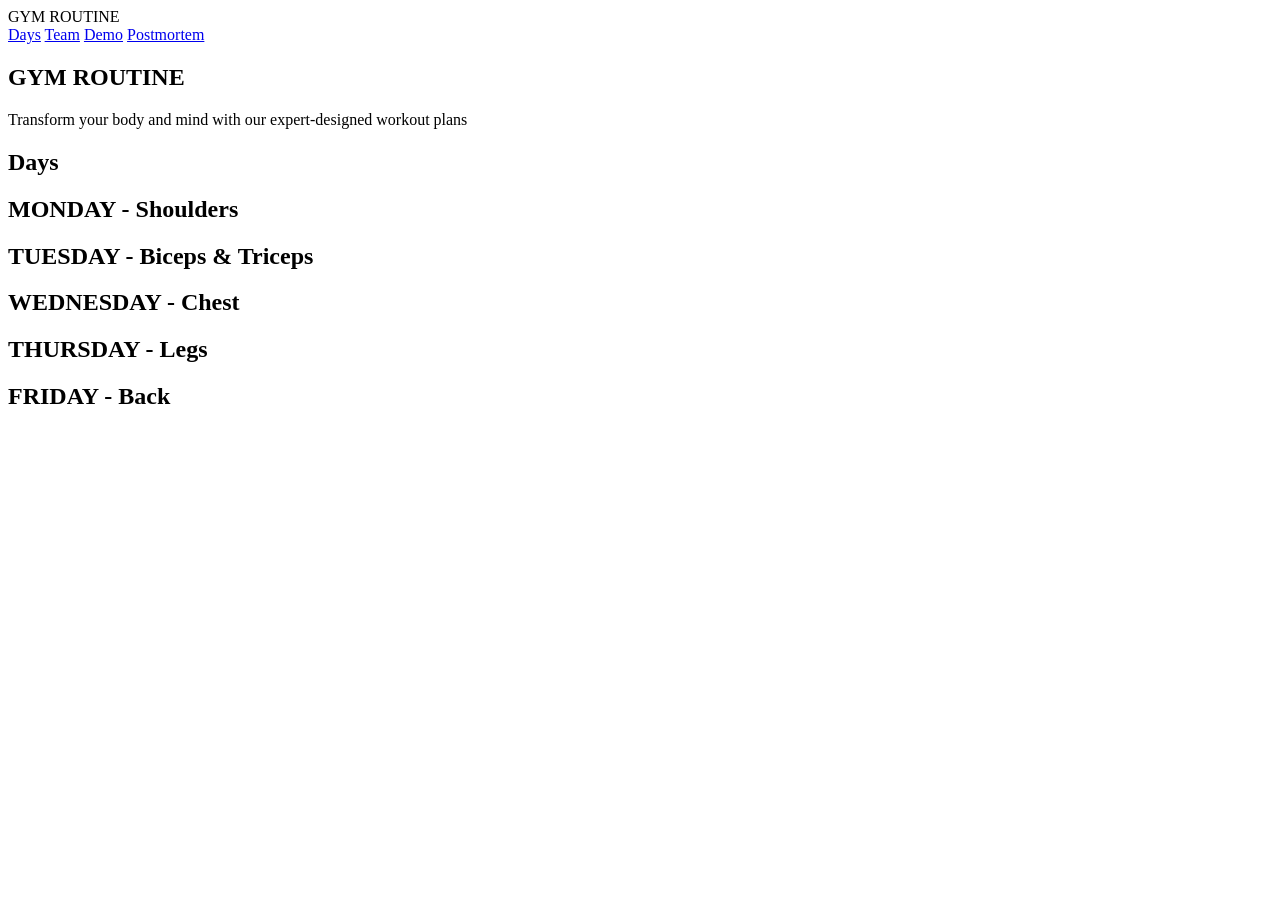
==== newindex.html @ 63f27630 "startup with front view and days" ====
<!DOCTYPE html>
<html lang="en">
<head>
  <meta charset="UTF-8">
  <title>GYM ROUTINE</title>
  <meta name="viewport" content="width=device-width, initial-scale=1.0">

  <link rel="stylesheet" href="styles.css">
  <link href="https://fonts.googleapis.com/css2?family=Space+Grotesk:wght@400;700;900&family=Manrope:wght@300;500&display=swap" rel="stylesheet">
</head>
<script src="script.js"></script>

<body>

<header class="navbar">
  <div class="logo"><span class="whiteshi">GYM</span> ROUTINE</div>
  <nav>
    <a href="#Days">Days</a>
    <a href="#team">Team</a>
    <a href="#demo">Demo</a>
    <a href="#postmortem">Postmortem</a>
  </nav>
</header>

<!-- HERO -->
<section class="hero">
  <h1>GYM <span>ROUTINE</span></h1>
  <p>Transform your body and mind with our expert-designed workout plans</p>

</section>

<section id="Days" class="section">
  <h1>Days</h1>

    <div class="card" onclick="toggle(this)">
      <h2>MONDAY - Shoulders</h2>
    </div>

    
    <div class="card" onclick="toggle(this)">
      <h2>TUESDAY - Biceps & Triceps</h2>
    </div>
    <div class="card" onclick="toggle(this)">
      <h2>WEDNESDAY - Chest </h2>
    </div>
    <div class="card" onclick="toggle(this)">
      <h2>THURSDAY - Legs </h2>
    </div>
    <div class="card" onclick="toggle(this)">
      <h2>FRIDAY - Back</h2>
    </div>
</section>

</body>
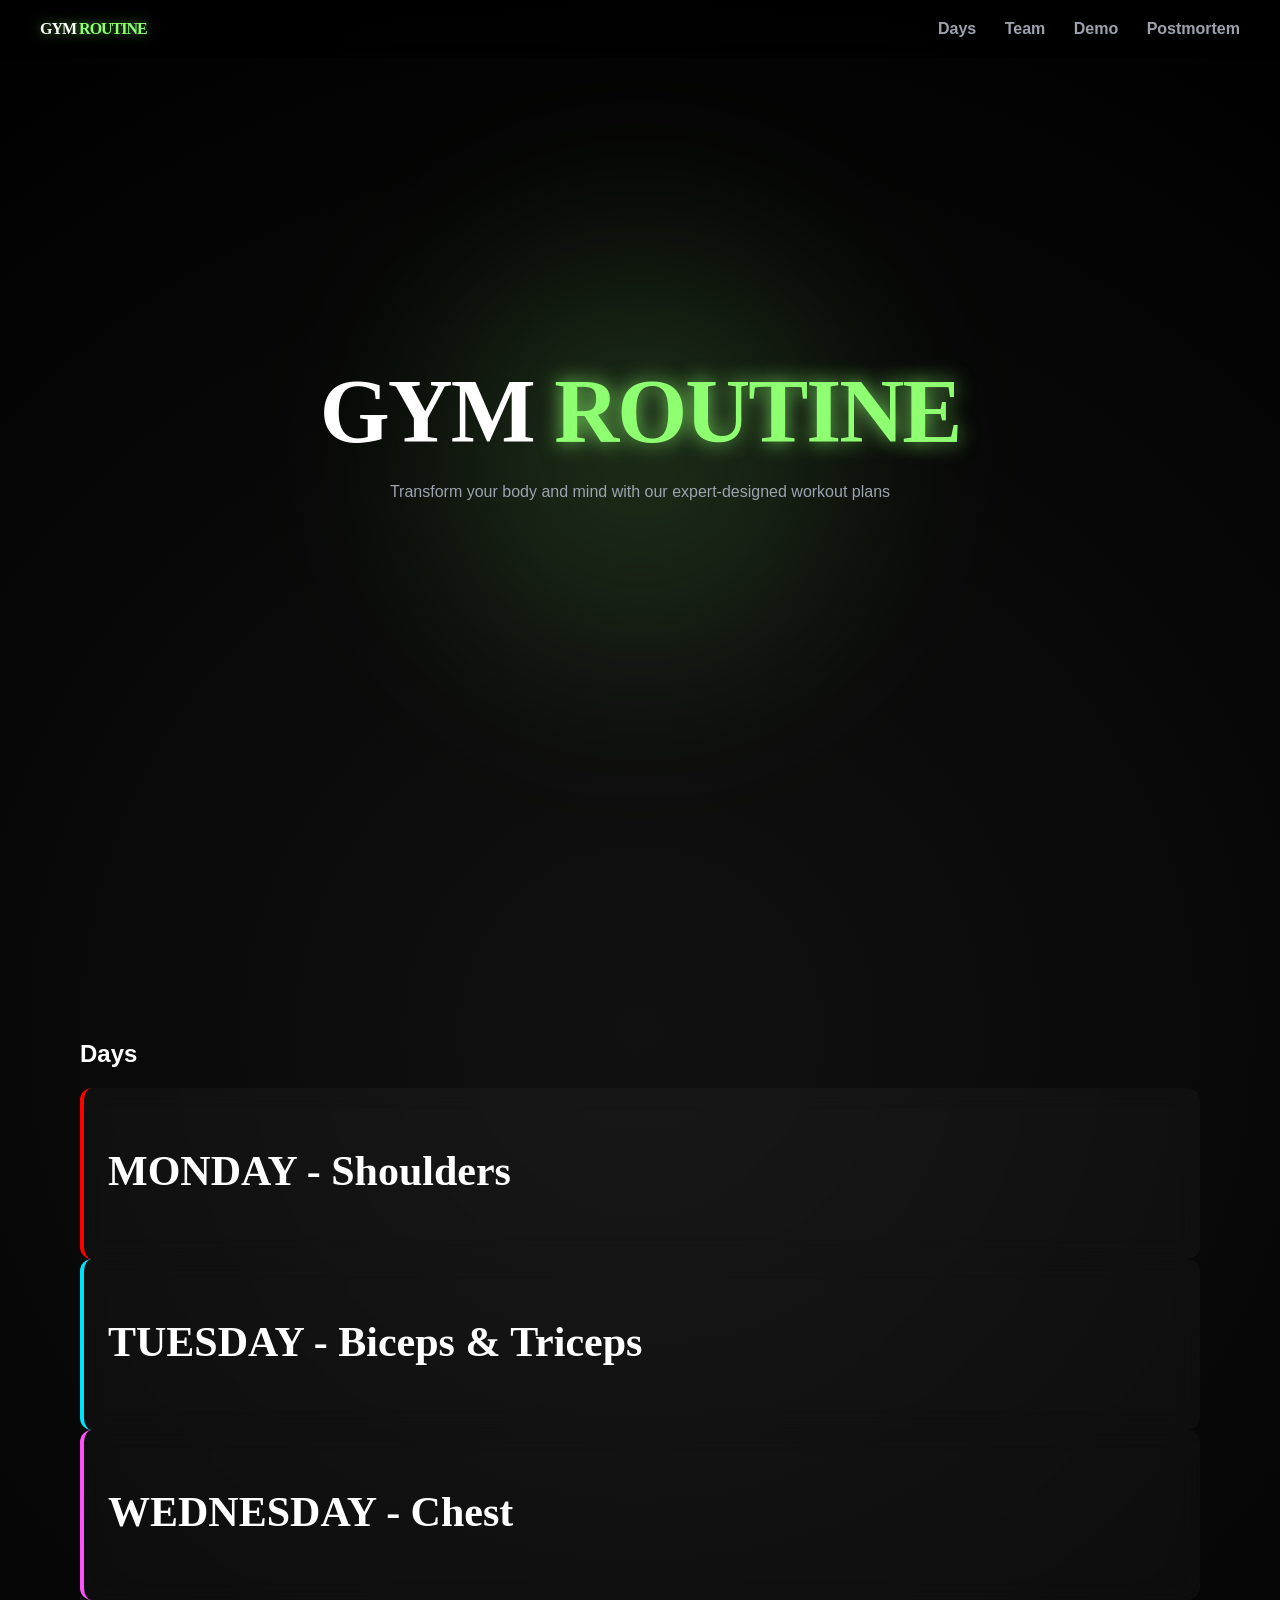
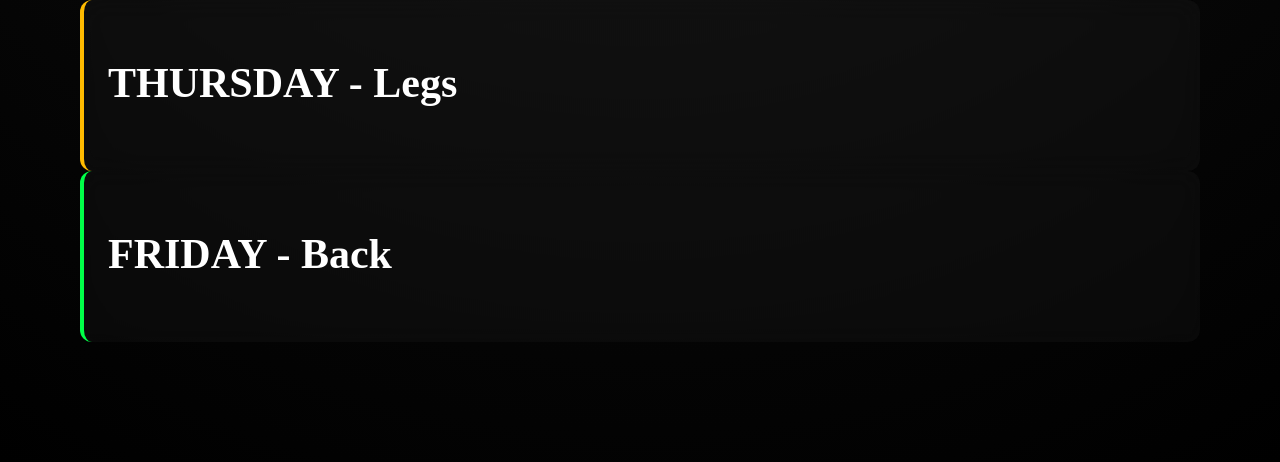
==== commit 7426e170: "Added a css for new main page( still in progress)" ====
--- a/newindex.html
+++ b/newindex.html
@@ -5,7 +5,7 @@
   <title>GYM ROUTINE</title>
   <meta name="viewport" content="width=device-width, initial-scale=1.0">
 
-  <link rel="stylesheet" href="styles.css">
+  <link rel="stylesheet" href="newstyle.css">
   <link href="https://fonts.googleapis.com/css2?family=Space+Grotesk:wght@400;700;900&family=Manrope:wght@300;500&display=swap" rel="stylesheet">
 </head>
 <script src="script.js"></script>
@@ -32,21 +32,38 @@
 <section id="Days" class="section">
   <h1>Days</h1>
 
-    <div class="card" onclick="toggle(this)">
+
+    <div class="daycard" onclick="toggle(this)">
       <h2>MONDAY - Shoulders</h2>
+
+      <i class="ti ti-chevron-down chevron" aria-hidden="true"></i>
+      <div class="exercises">
+        <a class="exercise-link" href="https://www.youtube.com/results?search_query=shoulder+press" target="_blank">
+            <i class="ti ti-external-link" aria-hidden="true"></i> Shoulder Press
+            <span class="tag mon-tag">3–4 sets</span>
+        </a>
+        <a class="exercise-link" href="https://www.youtube.com/results?search_query=lateral+raises+for+shoulders" target="_blank">
+            <i class="ti ti-external-link" aria-hidden="true"></i> Lateral Raises
+            <span class="tag mon-tag">3–4 sets</span>
+        </a>
+        <a class="exercise-link" href="https://www.youtube.com/results?search_query=front+raises+for+shoulders" target="_blank">
+            <i class="ti ti-external-link" aria-hidden="true"></i> Front Raises
+            <span class="tag mon-tag">3 sets</span>
+        </a>
+    </div>
     </div>
 
     
-    <div class="card" onclick="toggle(this)">
+    <div class="daycard" onclick="toggle(this)">
       <h2>TUESDAY - Biceps & Triceps</h2>
     </div>
-    <div class="card" onclick="toggle(this)">
+    <div class="daycard" onclick="toggle(this)">
       <h2>WEDNESDAY - Chest </h2>
     </div>
-    <div class="card" onclick="toggle(this)">
+    <div class="daycard" onclick="toggle(this)">
       <h2>THURSDAY - Legs </h2>
     </div>
-    <div class="card" onclick="toggle(this)">
+    <div class="daycard" onclick="toggle(this)">
       <h2>FRIDAY - Back</h2>
     </div>
 </section>
--- a/newstyle.css
+++ b/newstyle.css
@@ -0,0 +1,292 @@
+:root {
+  --bg: #0e0e0e;
+  --surface: #1a1a1a;
+  --surface-soft: #131313;
+  --primary: #8eff71;
+  --secondary: #00e3fd;
+  --accent: #ff51fa;
+  --text: #ffffff;
+  --muted: #9ca3af;
+}
+
+* {
+  box-sizing: border-box;
+}
+
+body {
+  margin: 0;
+  font-family: 'Manrope', sans-serif;
+  background: radial-gradient(circle at center, #111 0%, #000 100%);
+  color: var(--text);
+  overflow-x: hidden;
+}
+
+.whiteshi {
+    color: white;
+}
+
+.greenshi {
+    color: var(--primary);
+}
+
+.space {
+    margin-top: 2em;
+}
+
+/* NAVBAR */
+.navbar {
+  display: flex;
+  justify-content: space-between;
+  padding: 20px 40px;
+  position: fixed;
+  width: 100%;
+  z-index: 100;
+  backdrop-filter: blur(12px);
+  background: rgba(0, 0, 0, 0.6);
+}
+
+.navbar a {
+  color: var(--muted);
+  margin-left: 24px;
+  text-decoration: none;
+  font-weight: 600;
+  transition: 0.3s;
+}
+
+.navbar a:hover {
+  color: var(--primary);
+  text-shadow: 0 0 8px var(--primary);
+}
+
+.logo {
+  color: var(--primary);
+  font-weight: 900;
+  font-family: 'Space Grotesk';
+  letter-spacing: -1px;
+  text-shadow: 0 0 12px rgba(142,255,113,0.6);
+}
+
+/* HERO */
+.hero {
+  height: 100vh;
+  display: flex;
+  flex-direction: column;
+  justify-content: center;
+  text-align: center;
+  padding: 0 20px;
+  position: relative;
+}
+
+.hero::before {
+  content: "";
+  position: absolute;
+  width: 600px;
+  height: 600px;
+  background: radial-gradient(circle, rgba(142,255,113,0.2), transparent 70%);
+  top: 50%;
+  left: 50%;
+  transform: translate(-50%, -50%);
+  filter: blur(80px);
+  z-index: 0;
+}
+
+.hero h1 {
+  font-family: 'Space Grotesk';
+  font-size: 90px;
+  z-index: 1;
+  margin: 0;
+  letter-spacing: -2px;
+}
+
+.hero span {
+  color: var(--primary);
+  text-shadow: 0 0 20px rgba(142,255,113,0.8);
+}
+
+.hero p {
+  color: var(--muted);
+  margin: 20px 0 40px;
+  z-index: 1;
+}
+
+.hero-buttons {
+  z-index: 1;
+}
+
+.hero-buttons button {
+  margin: 10px;
+  padding: 14px 28px;
+  border: none;
+  font-weight: 700;
+  cursor: pointer;
+  transition: 0.3s;
+}
+
+/* PRIMARY BUTTON */
+.hero-buttons button {
+  background: var(--primary);
+  color: black;
+  box-shadow: 0 0 20px rgba(142,255,113,0.5);
+}
+
+.hero-buttons button:hover {
+  transform: translateY(-2px) scale(1.03);
+  box-shadow: 0 0 30px rgba(142,255,113,0.9);
+}
+
+/* SECONDARY */
+.secondary {
+  background: transparent;
+  border: 1px solid var(--secondary);
+  color: var(--secondary);
+}
+
+.secondary:hover {
+  background: rgba(0,227,253,0.1);
+  box-shadow: 0 0 20px rgba(0,227,253,0.5);
+}
+
+/* SECTIONS */
+.section {
+  padding: 120px 40px;
+  max-width: 1200px;
+  margin: auto;
+}
+
+.section h2 {
+  font-family: 'Space Grotesk';
+  font-size: 42px;
+  margin-bottom: 40px;
+}
+
+/* GRID */
+.grid {
+  display: grid;
+  grid-template-columns: repeat(auto-fit, minmax(260px, 1fr));
+  gap: 24px;
+}
+
+/* GLASS CARDS */
+.daycard {
+  background: rgba(255,255,255,0.03);
+  backdrop-filter: blur(12px);
+  padding: 24px;
+  border-radius: 12px;
+  transition: 0.3s;
+  position: relative;
+  overflow: hidden;
+}
+
+/* glow edge */
+.daycard::before {
+  content: "";
+  position: absolute;
+  inset: 0;
+  border-radius: 12px;
+  background: linear-gradient(120deg, transparent, rgba(142,255,113,0.2), transparent);
+  opacity: 0;
+  transition: 0.4s;
+}
+
+.daycard:hover::before {
+  opacity: 1;
+}
+
+.daycard:hover {
+  transform: translateY(-6px) scale(1.02);
+  box-shadow: 0 0 30px rgba(142,255,113,0.15);
+}
+
+/* VIDEO */
+.dark {
+  background: #080808;
+}
+
+.video-container {
+  max-width: 900px;
+  margin: auto;
+  border-radius: 16px;
+  overflow: hidden;
+  box-shadow: 0 0 40px rgba(0,0,0,0.8);
+}
+
+video {
+  width: 100%;
+  display: block;
+}
+
+/* POSTMORTEM COLORS */
+.daycard:nth-child(1) { border-left: 4px solid var(--primary); }
+.daycard:nth-child(2) { border-left: 4px solid red; }
+.daycard:nth-child(3) { border-left: 4px solid var(--secondary); }
+.daycard:nth-child(4) { border-left: 4px solid var(--accent); }
+.daycard:nth-child(5) { border-left: 4px solid rgb(255, 187, 0); }
+.daycard:nth-child(6) { border-left: 4px solid rgb(0, 255, 72); }
+
+
+/* FOOTER */
+footer {
+  text-align: center;
+  padding: 60px;
+  color: var(--muted);
+  background: #000;
+}
+
+/* SCROLL ANIMATION */
+.fade-in {
+  opacity: 0;
+  transform: translateY(30px);
+  transition: 0.8s ease;
+}
+
+.fade-in.visible {
+  opacity: 1;
+  transform: translateY(0);
+}
+
+ .exercises {
+  padding: 16px 0 0 0;
+  display: none;
+}
+
+.exercises.open {
+  display: block;
+}
+
+.exercise-link {
+  display: flex;
+  align-items: center;
+  gap: 10px;
+  padding: 10px 0;
+  border-top: 0.5px solid rgba(255,255,255,0.08);
+  text-decoration: none;
+  color: var(--muted);
+  font-size: 15px;
+  transition: color 0.2s;
+}
+
+.exercise-link:hover {
+  color: var(--primary);
+}
+
+.exercise-link i {
+  font-size: 16px;
+  color: var(--muted);
+}
+
+.exercise-link:hover i {
+  color: var(--primary);
+}
+
+.tag {
+  display: inline-flex;
+  align-items: center;
+  font-size: 11px;
+  padding: 2px 8px;
+  border-radius: 20px;
+  margin-left: auto;
+  font-weight: 500;
+  background: rgba(142,255,113,0.1);
+  color: var(--primary);
+}
+
